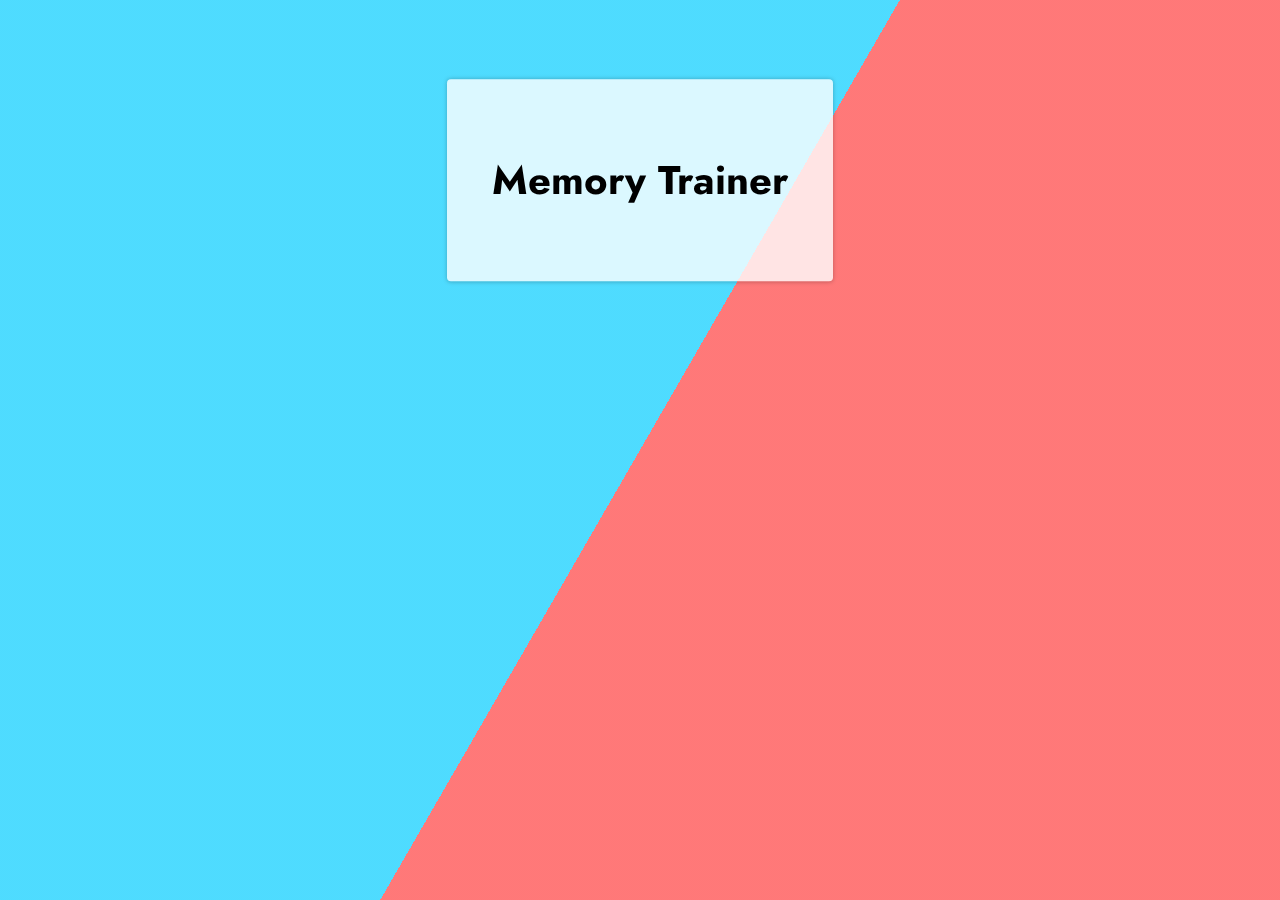
==== index.html @ 08ba5df7 "Made background and title text box" ====
<!DOCTYPE html>
<html>
    <head>
        <meta charset ="UTF-8">
        <title>Memory Trainer</title>
        <link rel = "stylesheet" href="style.css">
    </head>
    <body>
        <div class="bg"></div>
        <div class="bg bg2"></div>
        <div class="bg bg3"></div>
        <div class="content">
            <h1>Memory Trainer</h1>
        </div>
    </body>

</html>
---- style.css ----
@import url('https://fonts.googleapis.com/css2?family=Jost:wght@600&display=swap');
/* Background inspired by Chris Smith 
https://www.sliderrevolution.com/resources/css-animated-background/ */
html {
    height:100%;
}

body {
    margin:0;
}

.bg {
    animation:slide 3s ease-in-out infinite alternate;
    background-image:linear-gradient(-60deg, #ff6666 50%, #36d7ff 50%);
    bottom:0;
    left:-50%;
    opacity:0.5;
    position:fixed;
    right:-50%;
    top:0;
    z-index:-1;
}

.bg2 {
    animation-direction:alternate-reverse;
    animation-duration:4s;
}

.bg3 {
    animation-duration: 5s;
}

.content {
    background-color: rgba(255, 255, 255, .8);
    border-radius: .25em;
    box-shadow:0 0 .25em rgba(0, 0, 0, .25);
    box-sizing:border-box;
    left:50%;
    padding:5vmin;
    position:fixed;
    text-align:center;
    top:20%;
    transform:translate(-50%, -50%);
}

h1 {
    font-family: 'Jost', sans-serif;
    font-size: 40px;
}

@keyframes slide {
    0% {
        transform:translateX(-25%);
    }
    100% {
        transform: translateX(25%);
    }
}
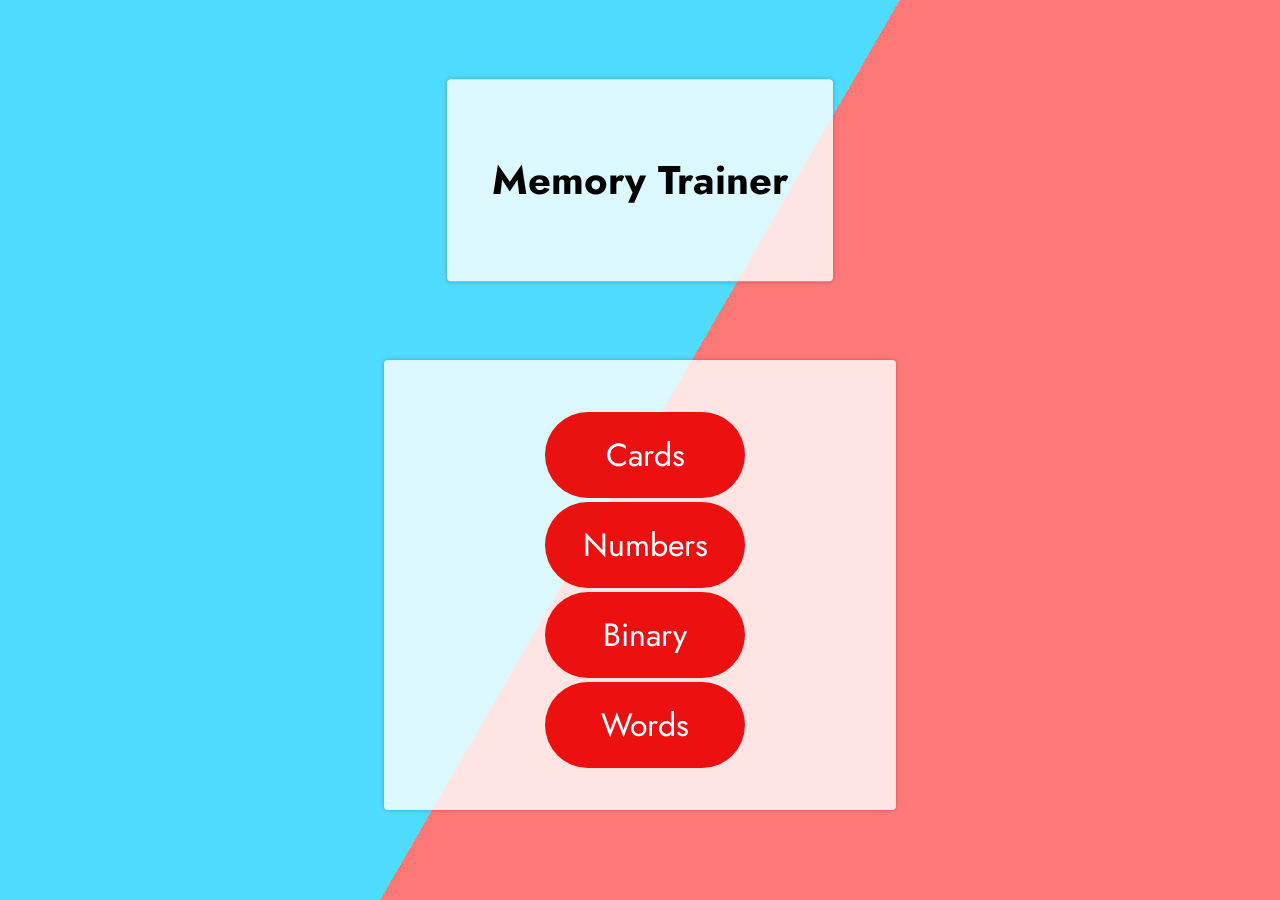
==== commit 3dcea5fa: "added very basic button models" ====
--- a/index.html
+++ b/index.html
@@ -9,9 +9,14 @@
         <div class="bg"></div>
         <div class="bg bg2"></div>
         <div class="bg bg3"></div>
-        <div class="content">
+        <div class="menu-top-panel">
             <h1>Memory Trainer</h1>
         </div>
+        <div class="menu-bottom-panel"></div>
+        <button class="menu-button" style="position:fixed; left:50%; top:50%"><span>Cards</span></button>
+        <button class="menu-button" style="position:fixed; left:50%; top:60%"><span>Numbers</span></button>
+        <button class="menu-button" style="position:fixed; left:50%; top:70%"><span>Binary</span></button>
+        <button class="menu-button" style="position:fixed; left:50%; top:80%"><span>Words</span></button>
     </body>
 
 </html>--- a/style.css
+++ b/style.css
@@ -1,46 +1,30 @@
 @import url('https://fonts.googleapis.com/css2?family=Jost:wght@600&display=swap');
 /* Background inspired by Chris Smith 
 https://www.sliderrevolution.com/resources/css-animated-background/ */
-html {
-    height:100%;
-}
 
 body {
-    margin:0;
+    margin: 0;
 }
 
 .bg {
     animation:slide 3s ease-in-out infinite alternate;
     background-image:linear-gradient(-60deg, #ff6666 50%, #36d7ff 50%);
-    bottom:0;
-    left:-50%;
-    opacity:0.5;
-    position:fixed;
-    right:-50%;
-    top:0;
-    z-index:-1;
+    bottom: 0;
+    left: -50%;
+    opacity: 0.5;
+    position: fixed;
+    right: -50%;
+    top: 0;
+    z-index: -1;
 }
 
 .bg2 {
-    animation-direction:alternate-reverse;
-    animation-duration:4s;
+    animation-direction: alternate-reverse;
+    animation-duration: 4s;
 }
 
 .bg3 {
     animation-duration: 5s;
-}
-
-.content {
-    background-color: rgba(255, 255, 255, .8);
-    border-radius: .25em;
-    box-shadow:0 0 .25em rgba(0, 0, 0, .25);
-    box-sizing:border-box;
-    left:50%;
-    padding:5vmin;
-    position:fixed;
-    text-align:center;
-    top:20%;
-    transform:translate(-50%, -50%);
 }
 
 h1 {
@@ -48,9 +32,87 @@
     font-size: 40px;
 }
 
+html {
+    height: 100%;
+}
+
+.menu-button {
+    border-radius: 50px;
+    background-color: #eb0303f1;
+    border: none;
+    color: #FFFFFF;
+    cursor: pointer;
+    font-size: 28px;
+    margin: 5px;
+    padding: 20px;
+    text-align: center;
+    transform: translate(-50%, -50%);
+    transition: all 0.5s;
+    width: 200px;
+}
+  
+.menu-button span {
+    cursor: pointer;
+    display: inline-block;
+    position: relative;
+    transition: 0.5s;
+}
+  
+.menu-button span:after {
+    content: '\00bb';
+    opacity: 0;
+    position: absolute;
+    right: -20px;
+    top: 0;
+    transition: 0.5s;
+}
+  
+.menu-button:hover span {
+    padding-right: 25px;
+}
+  
+.menu-button:hover span:after {
+    opacity: 1;
+    right: 0;
+}
+
+.menu-bottom-panel {
+    background-color: rgba(255, 255, 255, .8);
+    border-radius: .25em;
+    box-shadow: 0 0 .25em rgba(0, 0, 0, .25);
+    box-sizing: border-box;
+    height: 50vh;
+    left: 50%;
+    padding: 5vmin;
+    position: fixed;
+    text-align: center;
+    top: 65%;
+    transform: translate(-50%, -50%);
+    width: 40vw;
+}
+
+
+.menu-top-panel {
+    background-color: rgba(255, 255, 255, .8);
+    border-radius: .25em;
+    box-shadow: 0 0 .25em rgba(0, 0, 0, .25);
+    box-sizing: border-box;
+    left: 50%;
+    padding: 5vmin;
+    position: fixed;
+    text-align: center;
+    top: 20%;
+    transform: translate(-50%, -50%);
+}
+
+span {
+    font-family: 'Jost', sans-serif;
+    font-size: 32px;
+}
+
 @keyframes slide {
     0% {
-        transform:translateX(-25%);
+        transform: translateX(-25%);
     }
     100% {
         transform: translateX(25%);
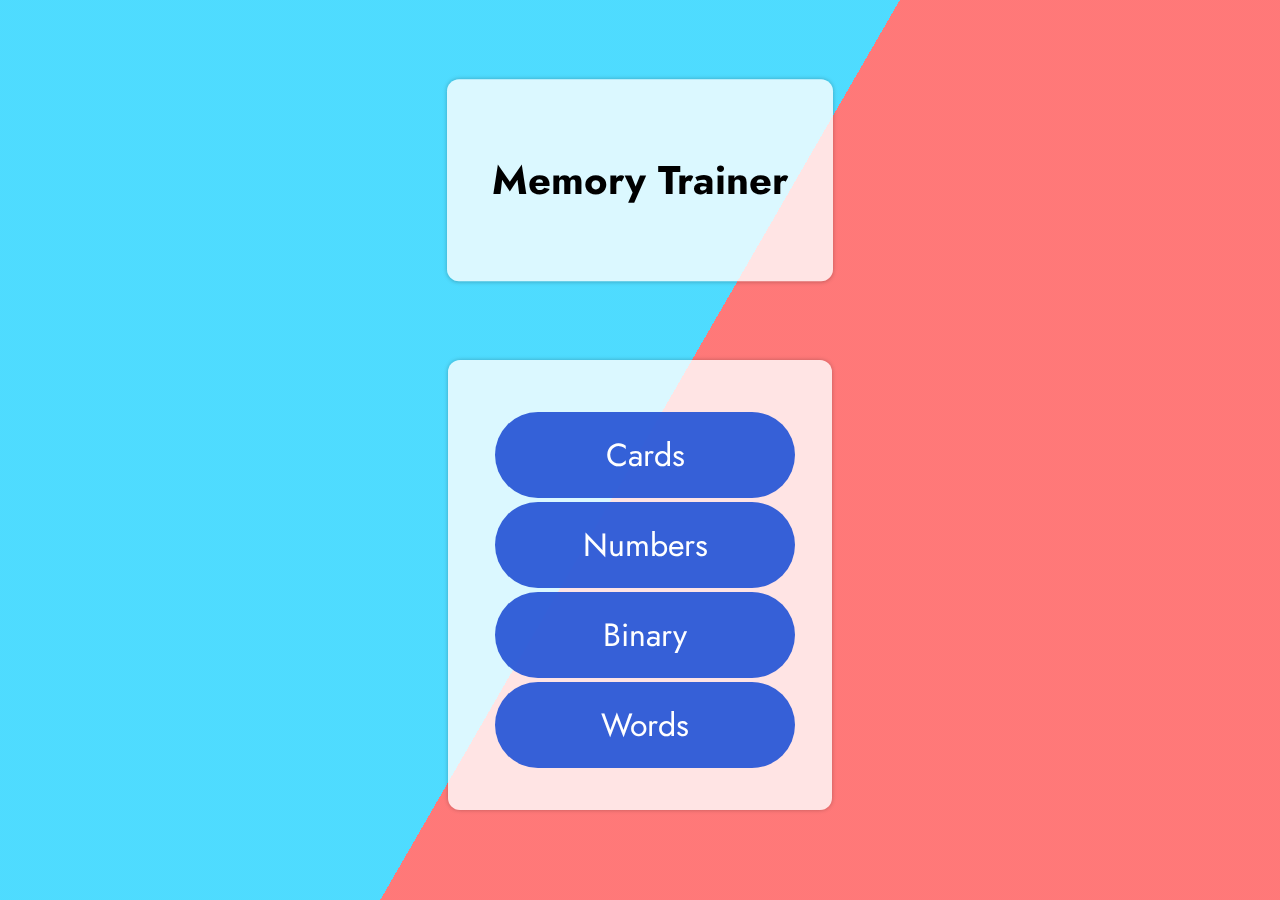
==== commit fa6d42e8: "css formatting changes" ====
--- a/index.html
+++ b/index.html
@@ -2,10 +2,13 @@
 <html>
     <head>
         <meta charset ="UTF-8">
+        <meta name="viewport" content="width=device-width, initial-scale=1.0">
+        <script type="text/javascript" src="index.js"></script>
         <title>Memory Trainer</title>
         <link rel = "stylesheet" href="style.css">
     </head>
     <body>
+        <!-- adding background and main menu panels-->
         <div class="bg"></div>
         <div class="bg bg2"></div>
         <div class="bg bg3"></div>
@@ -13,10 +16,10 @@
             <h1>Memory Trainer</h1>
         </div>
         <div class="menu-bottom-panel"></div>
+        <!--Adding main menu buttons-->
         <button class="menu-button" style="position:fixed; left:50%; top:50%"><span>Cards</span></button>
         <button class="menu-button" style="position:fixed; left:50%; top:60%"><span>Numbers</span></button>
         <button class="menu-button" style="position:fixed; left:50%; top:70%"><span>Binary</span></button>
         <button class="menu-button" style="position:fixed; left:50%; top:80%"><span>Words</span></button>
     </body>
-
 </html>--- a/style.css
+++ b/style.css
@@ -1,10 +1,8 @@
 @import url('https://fonts.googleapis.com/css2?family=Jost:wght@600&display=swap');
-/* Background inspired by Chris Smith 
-https://www.sliderrevolution.com/resources/css-animated-background/ */
-
-body {
-    margin: 0;
-}
+/* Visuals adapted from
+https://www.sliderrevolution.com/resources/css-animated-background/ 
+https://www.w3schools.com/howto/howto_css_animate_buttons.asp
+*/
 
 .bg {
     animation:slide 3s ease-in-out infinite alternate;
@@ -27,6 +25,10 @@
     animation-duration: 5s;
 }
 
+body {
+    margin: 0;
+}
+
 h1 {
     font-family: 'Jost', sans-serif;
     font-size: 40px;
@@ -36,9 +38,23 @@
     height: 100%;
 }
 
+.menu-bottom-panel {
+    background-color: rgba(255, 255, 255, .8);
+    border-radius: .75em;
+    box-shadow: 0 0 .25em rgba(0, 0, 0, .25);
+    box-sizing: border-box;
+    height: 50vh;
+    left: 50%;
+    position: fixed;
+    text-align: center;
+    top: 65%;
+    transform: translate(-50%, -50%);
+    width: 30vw;
+}
+
 .menu-button {
     border-radius: 50px;
-    background-color: #eb0303f1;
+    background-color: #2a58d6f1;
     border: none;
     color: #FFFFFF;
     cursor: pointer;
@@ -48,7 +64,7 @@
     text-align: center;
     transform: translate(-50%, -50%);
     transition: all 0.5s;
-    width: 200px;
+    width: 300px;
 }
   
 .menu-button span {
@@ -76,25 +92,9 @@
     right: 0;
 }
 
-.menu-bottom-panel {
-    background-color: rgba(255, 255, 255, .8);
-    border-radius: .25em;
-    box-shadow: 0 0 .25em rgba(0, 0, 0, .25);
-    box-sizing: border-box;
-    height: 50vh;
-    left: 50%;
-    padding: 5vmin;
-    position: fixed;
-    text-align: center;
-    top: 65%;
-    transform: translate(-50%, -50%);
-    width: 40vw;
-}
-
-
 .menu-top-panel {
     background-color: rgba(255, 255, 255, .8);
-    border-radius: .25em;
+    border-radius: .75em;
     box-shadow: 0 0 .25em rgba(0, 0, 0, .25);
     box-sizing: border-box;
     left: 50%;
